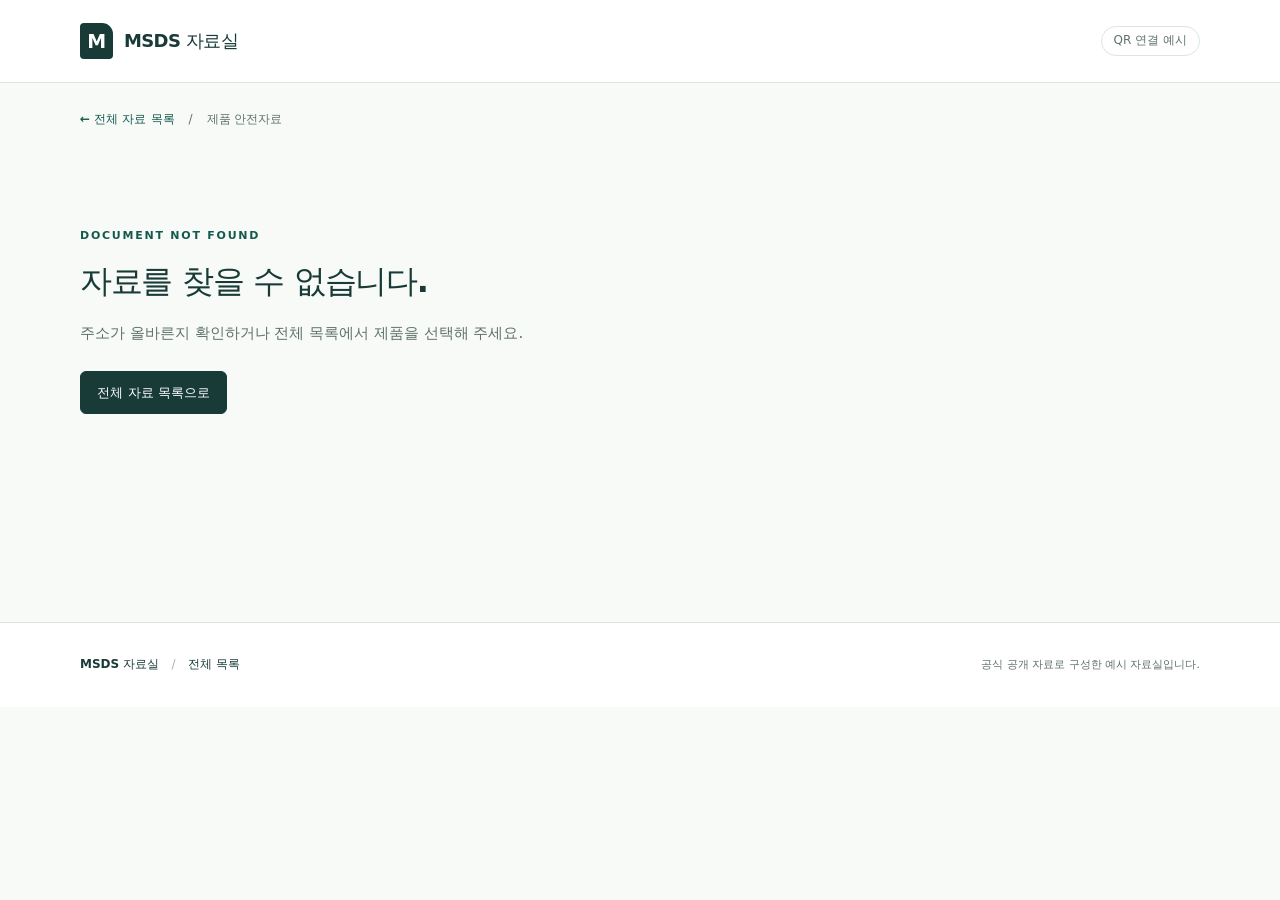
==== document.html @ 2ee6d173 "Build six-product MSDS QR example with printable covers" ====
<!doctype html>
<html lang="ko">
<head>
  <meta charset="utf-8">
  <meta name="viewport" content="width=device-width, initial-scale=1">
  <meta name="theme-color" content="#123f3b">
  <meta name="description" content="제품별 물질안전보건자료, 공식 출처와 인쇄용 갑지를 확인하세요.">
  <title>제품 안전자료 · MSDS 자료실</title>
  <link rel="stylesheet" href="styles.css">
  <script src="data.js" defer></script>
  <script src="document.js" defer></script>
</head>
<body>
  <a class="skip-link" href="#main">본문으로 건너뛰기</a>
  <header class="site-header"><div class="shell header-inner"><a class="brand" href="index.html" aria-label="MSDS 자료실 홈"><span class="brand-mark" aria-hidden="true">M</span> MSDS 자료실</a><span class="sample-tag">QR 연결 예시</span></div></header>
  <main class="shell document-main" id="main">
    <nav class="breadcrumb" aria-label="페이지 경로"><a href="index.html">← 전체 자료 목록</a><span aria-hidden="true">/</span><span>제품 안전자료</span></nav>
    <div id="document-content" hidden>
      <section class="document-heading" aria-labelledby="document-title">
        <div><p class="eyebrow">SAFETY DATA SHEET</p><span class="category-tag" id="document-category"></span><h1 id="document-title"></h1><p class="manufacturer" id="document-manufacturer"></p></div>
        <div class="document-main-actions"><a class="button button-primary" id="open-pdf" target="_blank" rel="noopener">원문 PDF 열기 <span aria-hidden="true">↗</span><span class="sr-only">(새 탭)</span></a><a class="button button-secondary" id="download-pdf" download>MSDS 내려받기 <span aria-hidden="true">↓</span></a></div>
      </section>
      <p class="notice"><span class="notice-label">예시 자료</span> 공식 공개 자료로 구성한 예시입니다. 실제 사용 제품과 문서가 일치하는지 확인하세요.</p>
      <div class="document-layout">
        <aside class="document-sidebar" aria-label="문서 정보와 QR">
          <section class="metadata-section"><h2>문서 정보</h2><dl class="metadata"><div><dt>문서 개정일</dt><dd id="revision-date"></dd></div><div><dt>자료 수집일</dt><dd id="collection-date"></dd></div><div><dt>문서 분량</dt><dd id="page-count"></dd></div></dl><a class="text-link" id="official-source" target="_blank" rel="noopener">공식 출처 확인 <span aria-hidden="true">↗</span><span class="sr-only">(새 탭)</span></a></section>
          <section class="product-qr"><p class="eyebrow">SCAN TO OPEN</p><h2>이 제품의 MSDS</h2><img id="product-qr" alt="이 제품의 MSDS 페이지로 연결되는 QR 코드" width="240" height="240"><p>QR을 스캔하면 이 페이지로 연결됩니다.</p><a class="button button-secondary" id="download-qr" download>제품 QR 저장 <span aria-hidden="true">↓</span></a><a class="text-link cover-link" id="open-cover" target="_blank" rel="noopener">인쇄용 갑지 열기 <span aria-hidden="true">↗</span><span class="sr-only">(새 탭)</span></a></section>
        </aside>
        <section class="preview-section" aria-labelledby="preview-title"><div class="preview-heading"><div><p class="eyebrow">FULL DOCUMENT</p><h2 id="preview-title">문서 전체 미리보기</h2></div><span class="preview-count" id="preview-count"></span></div><p class="preview-note">화면을 내려 모든 페이지를 확인하세요. 글자를 확대하거나 텍스트를 검색하려면 원문 PDF를 열어 주세요.</p><div id="preview-pages" class="preview-pages"></div><p class="preview-bottom">미리보기는 원문 PDF를 이미지로 표시합니다. 문서의 내용은 원문 PDF를 기준으로 확인하세요.</p></section>
      </div>
    </div>
    <section class="not-found" id="not-found" hidden aria-labelledby="not-found-title"><p class="eyebrow">DOCUMENT NOT FOUND</p><h1 id="not-found-title">자료를 찾을 수 없습니다.</h1><p>주소가 올바른지 확인하거나 전체 목록에서 제품을 선택해 주세요.</p><a class="button button-primary" href="index.html">전체 자료 목록으로</a></section>
    <noscript><p class="empty-state">제품 정보를 보려면 브라우저의 JavaScript를 켜 주세요. <a href="index.html">전체 자료 목록으로</a></p></noscript>
  </main>
  <footer class="site-footer"><div class="shell footer-inner"><a href="index.html">MSDS 자료실 <span class="footer-divider">/</span> 전체 목록</a><p>공식 공개 자료로 구성한 예시 자료실입니다.</p></div></footer>
</body>
</html>
---- styles.css ----
:root{--ink:#183b37;--muted:#60726e;--accent:#14594e;--line:#dce5e0;--mint:#e9f3ec;--paper:#fff;--background:#f8faf7;--radius:12px;font-family:Inter,"Pretendard","Noto Sans KR","Apple SD Gothic Neo","Malgun Gothic",system-ui,sans-serif;color:var(--ink);background:var(--background);font-synthesis:none}
*{box-sizing:border-box}body{margin:0;font-size:15px;line-height:1.65;word-break:keep-all;overflow-wrap:anywhere}a{color:inherit;text-decoration:none}button,input,select{font:inherit}img{max-width:100%;height:auto}h1,h2,h3,p,figure{margin:0}h1,h2,h3{line-height:1.3;letter-spacing:-.04em}button,a,input,select,summary{-webkit-tap-highlight-color:transparent}a:focus-visible,input:focus-visible,select:focus-visible,summary:focus-visible,button:focus-visible{outline:3px solid #237967;outline-offset:5px}input:focus-visible,select:focus-visible{outline-offset:2px}[hidden]{display:none!important}.shell{width:min(1120px,calc(100% - 64px));margin-inline:auto}.site-header{background:var(--paper);border-bottom:1px solid var(--line)}.header-inner{min-height:82px;display:flex;align-items:center;justify-content:space-between;gap:16px}.brand{display:inline-flex;align-items:center;gap:11px;font-size:18px;font-weight:750;letter-spacing:-.035em}.brand-mark{display:grid;place-items:center;width:33px;height:36px;background:var(--ink);color:#fff;border-radius:4px 11px 4px 4px;font-size:19px;line-height:1}.sample-tag{font-size:12px;border:1px solid var(--line);border-radius:99px;padding:4px 12px;color:var(--muted);white-space:nowrap}.hero{display:grid;grid-template-columns:1.2fr 1fr;gap:80px;padding:70px 0 48px;align-items:center}.eyebrow{color:var(--accent);font-size:11px;font-weight:750;letter-spacing:.16em;margin-bottom:16px}.hero h1{font-size:clamp(34px,4.2vw,52px);font-weight:750;line-height:1.2;letter-spacing:-.055em}.hero-description{color:var(--muted);font-size:17px;margin-top:23px;line-height:1.8}.collection-date{margin-top:26px;font-size:12px;color:var(--muted)}.collection-date span{margin-left:12px;font-variant-numeric:tabular-nums}.quick-guide{background:var(--mint);padding:29px 32px;border-radius:var(--radius);border-top:3px solid #acd7bd}.quick-guide .eyebrow{margin-bottom:7px}.quick-guide h2{font-size:21px}.steps{list-style:none;padding:0;margin:27px 0 0;display:grid;gap:21px}.steps li{display:flex;gap:15px;align-items:flex-start}.step-number{font-size:12px;font-weight:700;color:var(--accent);padding-top:2px;min-width:21px;font-variant-numeric:tabular-nums}.steps strong{display:block;font-size:14px;font-weight:650}.steps p{font-size:12px;color:var(--muted);margin-top:3px}.notice{padding:16px 19px;border:1px solid var(--line);border-radius:7px;color:#4f625b;background:#f3f5ef;font-size:12px;line-height:1.8}.notice-label{display:inline-block;font-weight:750;color:var(--ink);margin-right:12px}.library{padding:55px 0 57px}.section-heading{display:flex;align-items:flex-end;justify-content:space-between;gap:18px;margin-bottom:23px}.section-heading .eyebrow{margin-bottom:7px}h2{font-size:27px}.result-count{font-size:12px;color:var(--muted);padding-bottom:2px;font-variant-numeric:tabular-nums}.filters{display:flex;gap:15px;align-items:flex-end;margin-bottom:23px}.search-field{flex:1;min-width:0}.category-field{width:200px;max-width:42%}.filters label{display:block;font-size:12px;font-weight:650;margin-bottom:7px}.filters input,.filters select{width:100%;height:46px;border:1px solid #ccd9d1;background:#fff;border-radius:6px;color:var(--ink);padding:0 15px;font-size:14px;min-width:0}.filters input::placeholder{color:#74837d}.filters select{padding-right:26px}.document-list{border-top:1px solid var(--ink)}.document-row{display:grid;grid-template-columns:39px minmax(0,1fr) 145px 28px;gap:18px;align-items:center;border-bottom:1px solid var(--line);padding:26px 15px 26px 4px;position:relative;transition:background-color .15s}.document-row:hover,.document-row:focus-within{background:#eef4ee}.document-number{font-size:12px;align-self:start;margin-top:5px;color:var(--muted);font-variant-numeric:tabular-nums}.category-tag{display:inline-block;font-size:11px;color:var(--accent);font-weight:650;background:var(--mint);padding:2px 8px;border-radius:4px}.document-row h3{font-size:20px;margin-top:8px;font-weight:700}.document-title-link::after{content:"";position:absolute;inset:0}.document-title-link:focus-visible{outline:none}.document-row:focus-within{outline:3px solid #237967;outline-offset:2px;z-index:1}.document-row-manufacturer{font-size:12px;color:var(--muted);margin-top:6px}.document-row-meta{display:flex;flex-direction:column;font-size:12px;align-items:flex-start;gap:2px}.meta-label{font-size:11px;color:var(--muted)}.document-row-meta strong{font-size:13px;font-weight:500;font-variant-numeric:tabular-nums}.page-label{color:var(--muted);margin-top:3px;font-size:11px}.row-arrow{font-size:23px;font-weight:400;text-align:right;color:var(--accent)}.empty-state{padding:40px 20px;text-align:center;color:var(--muted);background:var(--paper);border-bottom:1px solid var(--line)}.sharing{display:grid;grid-template-columns:.8fr 1.2fr;gap:70px;border-top:1px solid var(--line);padding:43px 0 64px}.sharing-copy h2{font-size:28px;line-height:1.4}.sharing-copy>p:last-child{font-size:13px;color:var(--muted);margin-top:16px;line-height:1.9}.sharing-actions{min-width:0}.download-row{display:flex;align-items:center;justify-content:space-between;gap:15px;padding:19px 1px;border-bottom:1px solid var(--line)}.download-row:first-child{padding-top:0}.download-row strong{font-size:15px;font-weight:650}.download-row span{display:block;font-size:12px;color:var(--muted);margin-top:3px}.download-row>span{font-size:24px;color:var(--accent);margin-right:7px}.download-row:hover strong,.text-link:hover{text-decoration:underline;text-underline-offset:4px}.qr-details summary{display:flex;justify-content:space-between;align-items:center;cursor:pointer;padding:18px 0;font-size:14px;font-weight:650;list-style:none}.qr-details summary::-webkit-details-marker{display:none}.qr-details summary>span{font-size:21px;font-weight:400;margin-right:7px}.qr-details[open] summary>span{transform:rotate(45deg)}.qr-detail-content{padding:18px;background:#fff;border:1px solid var(--line);border-radius:var(--radius);display:flex;align-items:center;gap:20px}.qr-detail-content img{width:180px;flex:0 0 auto}.qr-detail-content strong{font-size:14px}.qr-detail-content p{font-size:12px;color:var(--muted);margin:8px 0 14px}.button{display:inline-flex;align-items:center;justify-content:center;gap:15px;border-radius:6px;min-height:43px;padding:10px 16px;font-weight:650;font-size:13px;line-height:1.5;border:1px solid transparent;text-align:center;cursor:pointer}.button-primary{background:var(--ink);color:#fff;border-color:var(--ink)}.button-primary:hover{background:#245e54}.button-secondary{background:#fff;border-color:#bfd0c5;color:var(--ink)}.button-secondary:hover{background:var(--mint)}.site-footer{border-top:1px solid var(--line);background:var(--paper)}.footer-inner{min-height:84px;display:flex;justify-content:space-between;align-items:center;gap:20px;font-size:12px}.footer-inner>span,.footer-inner>a{font-weight:650}.footer-inner p{font-size:11px;color:var(--muted)}.footer-divider{font-weight:400;color:#a8b6ae;padding:0 8px}.skip-link{position:absolute;top:-100px;left:16px;padding:12px 18px;background:var(--ink);color:#fff;z-index:100}.skip-link:focus{top:12px}.sr-only{position:absolute;width:1px;height:1px;padding:0;margin:-1px;overflow:hidden;clip:rect(0,0,0,0);white-space:nowrap;border:0}
.document-main{padding-top:27px}.breadcrumb{display:flex;flex-wrap:wrap;gap:14px;color:var(--muted);font-size:12px;margin-bottom:42px}.breadcrumb a{color:var(--accent);font-weight:650}.breadcrumb a:hover{text-decoration:underline}.document-heading{display:flex;justify-content:space-between;align-items:flex-end;gap:28px;margin-bottom:28px}.document-heading>div:first-child{min-width:0}.document-heading .eyebrow{margin-bottom:12px}.document-heading h1{font-size:clamp(28px,3.5vw,42px);margin-top:13px;line-height:1.35}.manufacturer{color:var(--muted);font-size:15px;margin-top:10px}.document-main-actions{display:flex;flex-direction:column;gap:9px;flex:0 0 180px}.document-layout{display:grid;grid-template-columns:230px minmax(0,1fr);gap:48px;padding:40px 0 62px;align-items:start}.document-sidebar{min-width:0}.metadata-section{padding-bottom:28px;border-bottom:1px solid var(--line)}.metadata-section h2,.product-qr h2{font-size:17px;letter-spacing:-.025em}.metadata{margin:20px 0 17px;font-size:12px}.metadata>div{display:flex;justify-content:space-between;gap:8px;margin-bottom:11px}.metadata dt{color:var(--muted)}.metadata dd{margin:0;text-align:right;font-variant-numeric:tabular-nums;max-width:60%}.text-link{display:inline-block;color:var(--accent);font-weight:650;font-size:12px}.product-qr{padding-top:28px;text-align:center}.product-qr .eyebrow{margin-bottom:7px;font-size:10px}.product-qr img{display:block;margin:18px auto 12px;width:210px;border:1px solid var(--line);border-radius:7px;background:white}.product-qr p:not(.eyebrow){font-size:11px;color:var(--muted);margin-bottom:15px}.product-qr .button{width:100%;font-size:12px}.cover-link{margin-top:16px}.preview-section{min-width:0}.preview-heading{display:flex;justify-content:space-between;align-items:flex-end;gap:12px}.preview-heading h2{font-size:23px}.preview-heading .eyebrow{margin-bottom:7px}.preview-count{font-size:11px;color:var(--muted);white-space:nowrap}.preview-note{font-size:12px;color:var(--muted);line-height:1.8;margin-top:13px}.preview-pages{display:grid;gap:24px;margin-top:23px}.preview-page{min-width:0}.preview-page figcaption{font-size:11px;color:var(--muted);text-align:right;margin-bottom:7px;font-variant-numeric:tabular-nums}.preview-page img{display:block;width:100%;height:auto;border:1px solid #d3dcd6;background:#fff;box-shadow:0 4px 16px #163b3406}.preview-error{background:#fff;border:1px solid var(--line);padding:30px;font-size:13px;color:var(--muted)}.preview-bottom{margin-top:22px;color:var(--muted);font-size:11px;line-height:1.8}.not-found{padding:55px 0 90px;min-height:50vh}.not-found h1{font-size:32px}.not-found>p:not(.eyebrow){color:var(--muted);margin:18px 0 26px}
@media(min-width:900px){.document-sidebar{position:sticky;top:24px}}
@media(max-width:900px){.hero{gap:36px}.quick-guide{padding:25px}.sharing{gap:40px}.qr-detail-content{flex-direction:column;align-items:flex-start}.qr-detail-content img{align-self:center}.document-layout{grid-template-columns:190px minmax(0,1fr);gap:30px}.product-qr img{width:190px}}
@media(max-width:640px){.shell{width:calc(100% - 36px)}.header-inner{min-height:69px;gap:8px}.brand{font-size:16px;gap:9px}.brand-mark{width:28px;height:31px;font-size:16px}.sample-tag{font-size:10px;padding:4px 9px}.hero{grid-template-columns:1fr;padding:40px 0 27px;gap:30px}.hero h1{font-size:39px}.hero-description{font-size:15px;margin-top:17px}.collection-date{margin-top:18px}.quick-guide{padding:23px 24px}.quick-guide h2{font-size:19px}.steps{gap:15px;margin-top:21px}.notice{padding:13px 14px;font-size:11px}.notice-label{margin-right:7px}.library{padding:35px 0 38px}.section-heading{align-items:center;gap:10px;margin-bottom:21px}.section-heading h2{font-size:23px}.section-heading .eyebrow{font-size:10px;margin-bottom:6px}.result-count{font-size:10px;max-width:95px;text-align:right}.filters{gap:9px}.filters input,.filters select{padding-left:10px;font-size:12px;height:44px}.category-field{width:118px;max-width:38%}.filters label{font-size:11px}.document-row{grid-template-columns:25px minmax(0,1fr) 20px;gap:10px;padding:22px 4px}.document-number{font-size:10px}.document-row h3{font-size:18px;line-height:1.45}.document-row-manufacturer{font-size:11px}.document-row-meta{grid-column:2;grid-row:2;flex-direction:row;flex-wrap:wrap;gap:5px 8px;align-items:center;margin-top:0}.document-row-meta strong{font-size:11px}.page-label{margin:0;font-size:10px}.row-arrow{grid-column:3;grid-row:1;font-size:21px}.meta-label{font-size:10px}.sharing{grid-template-columns:1fr;gap:28px;padding:31px 0 39px}.sharing-copy h2{font-size:25px}.sharing-copy h2 br{display:none}.sharing-copy .eyebrow{margin-bottom:8px}.sharing-copy>p:last-child{font-size:12px;margin-top:12px}.download-row strong{font-size:14px}.download-row span{font-size:11px}.download-row>span{font-size:22px}.qr-detail-content{gap:16px;padding:18px;align-items:center;text-align:center}.qr-detail-content img{width:220px}.qr-detail-content>div{width:100%}.footer-inner{align-items:flex-start;flex-direction:column;gap:8px;padding-block:23px;font-size:11px}.footer-inner p{font-size:10px}.document-main{padding-top:21px}.breadcrumb{font-size:11px;gap:9px;margin-bottom:29px}.document-heading{display:block;margin-bottom:24px}.document-heading h1{font-size:31px}.manufacturer{font-size:13px}.document-main-actions{flex-direction:row;margin-top:23px;gap:8px}.document-main-actions .button{flex:1;padding:10px 8px;gap:8px;font-size:12px}.document-layout{grid-template-columns:1fr;gap:31px;padding:28px 0 42px}.document-sidebar{display:grid;grid-template-columns:minmax(0,1fr) 137px;gap:19px;align-items:start;border-bottom:1px solid var(--line);padding-bottom:27px}.metadata-section{border:0;padding:0}.metadata-section h2,.product-qr h2{font-size:15px}.metadata{margin-top:16px;font-size:11px}.metadata>div{display:block;margin-bottom:10px}.metadata dd{max-width:none;text-align:left;font-size:12px;margin-top:2px}.text-link{font-size:11px}.product-qr{padding:0}.product-qr .eyebrow{font-size:8px;margin-bottom:5px}.product-qr img{width:137px;margin:12px auto 9px}.product-qr p:not(.eyebrow){font-size:10px;line-height:1.6;margin-bottom:12px}.product-qr .button{min-height:37px;padding:8px 6px;font-size:11px;gap:9px}.cover-link{margin-top:12px}.preview-heading h2{font-size:22px}.preview-note{font-size:11px}.preview-pages{gap:22px}.preview-page figcaption{font-size:10px}.preview-error{padding:20px;font-size:12px}.not-found{padding-top:30px}.not-found h1{font-size:27px}.not-found>p:not(.eyebrow){font-size:14px}}
@media(prefers-reduced-motion:reduce){*{scroll-behavior:auto!important;transition:none!important}}
@media print{body{background:white}.site-header,.site-footer,.breadcrumb,.document-main-actions,.document-sidebar,.notice,.preview-heading,.preview-note,.preview-bottom,.skip-link{display:none!important}.shell{width:100%}.document-main{padding:0}.document-layout{display:block;padding:0}.document-heading{margin-bottom:20px}.document-heading h1{font-size:24px}.preview-page{break-inside:avoid;break-after:page}.preview-page img{box-shadow:none;border:0}.preview-pages{gap:0}.preview-page figcaption{font-size:9px}}
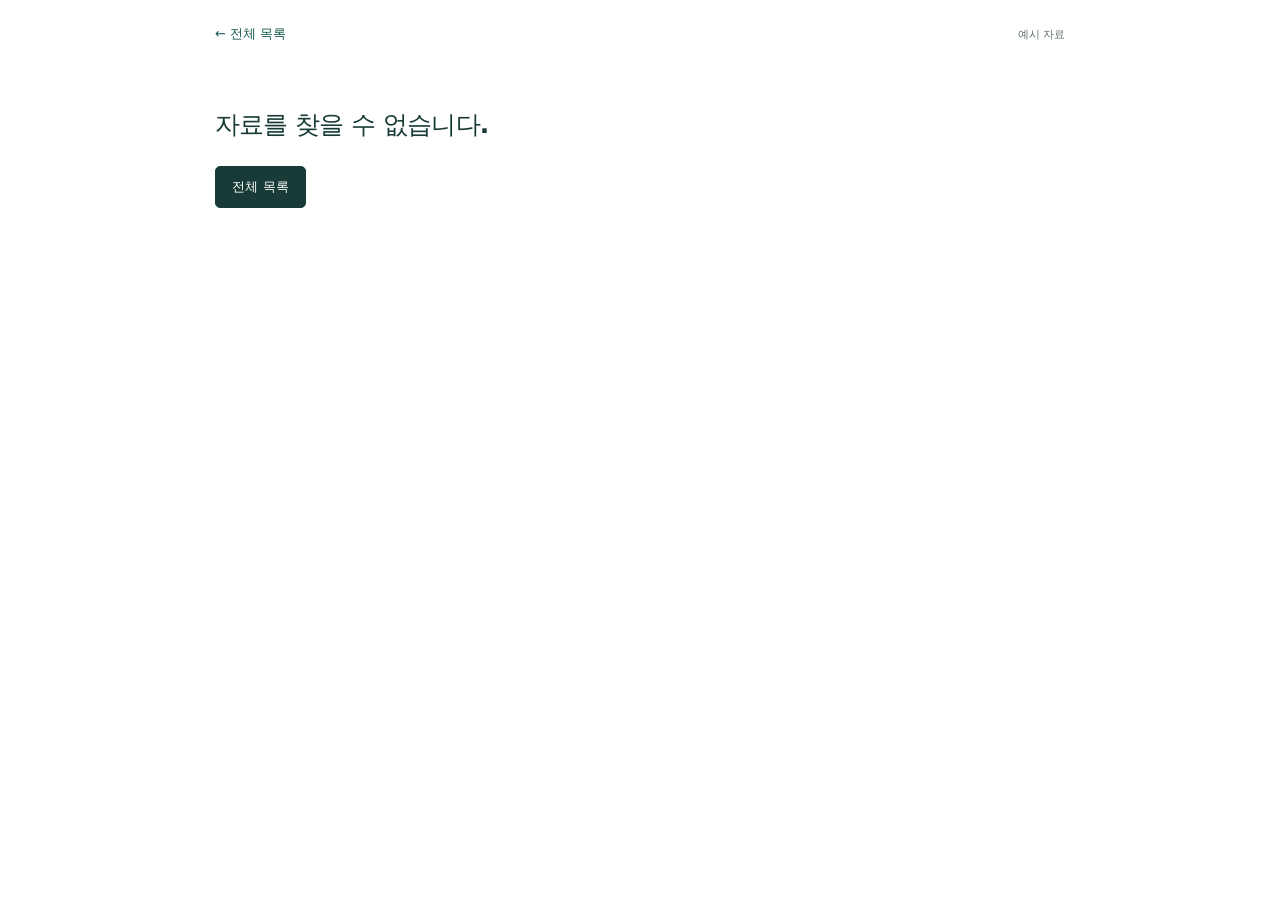
==== commit 6a2d121d: "Simplify MSDS list and document screens" ====
--- a/document.html
+++ b/document.html
@@ -4,34 +4,30 @@
   <meta charset="utf-8">
   <meta name="viewport" content="width=device-width, initial-scale=1">
   <meta name="theme-color" content="#123f3b">
-  <meta name="description" content="제품별 물질안전보건자료, 공식 출처와 인쇄용 갑지를 확인하세요.">
-  <title>제품 안전자료 · MSDS 자료실</title>
+  <meta name="description" content="MSDS 원문과 제품별 QR, 인쇄용 갑지.">
+  <title>MSDS</title>
   <link rel="stylesheet" href="styles.css">
   <script src="data.js" defer></script>
   <script src="document.js" defer></script>
 </head>
 <body>
   <a class="skip-link" href="#main">본문으로 건너뛰기</a>
-  <header class="site-header"><div class="shell header-inner"><a class="brand" href="index.html" aria-label="MSDS 자료실 홈"><span class="brand-mark" aria-hidden="true">M</span> MSDS 자료실</a><span class="sample-tag">QR 연결 예시</span></div></header>
   <main class="shell document-main" id="main">
-    <nav class="breadcrumb" aria-label="페이지 경로"><a href="index.html">← 전체 자료 목록</a><span aria-hidden="true">/</span><span>제품 안전자료</span></nav>
+    <nav class="breadcrumb" aria-label="페이지 경로"><a href="index.html">← 전체 목록</a><span class="sample-tag">예시 자료</span></nav>
     <div id="document-content" hidden>
-      <section class="document-heading" aria-labelledby="document-title">
-        <div><p class="eyebrow">SAFETY DATA SHEET</p><span class="category-tag" id="document-category"></span><h1 id="document-title"></h1><p class="manufacturer" id="document-manufacturer"></p></div>
-        <div class="document-main-actions"><a class="button button-primary" id="open-pdf" target="_blank" rel="noopener">원문 PDF 열기 <span aria-hidden="true">↗</span><span class="sr-only">(새 탭)</span></a><a class="button button-secondary" id="download-pdf" download>MSDS 내려받기 <span aria-hidden="true">↓</span></a></div>
-      </section>
-      <p class="notice"><span class="notice-label">예시 자료</span> 공식 공개 자료로 구성한 예시입니다. 실제 사용 제품과 문서가 일치하는지 확인하세요.</p>
-      <div class="document-layout">
-        <aside class="document-sidebar" aria-label="문서 정보와 QR">
-          <section class="metadata-section"><h2>문서 정보</h2><dl class="metadata"><div><dt>문서 개정일</dt><dd id="revision-date"></dd></div><div><dt>자료 수집일</dt><dd id="collection-date"></dd></div><div><dt>문서 분량</dt><dd id="page-count"></dd></div></dl><a class="text-link" id="official-source" target="_blank" rel="noopener">공식 출처 확인 <span aria-hidden="true">↗</span><span class="sr-only">(새 탭)</span></a></section>
-          <section class="product-qr"><p class="eyebrow">SCAN TO OPEN</p><h2>이 제품의 MSDS</h2><img id="product-qr" alt="이 제품의 MSDS 페이지로 연결되는 QR 코드" width="240" height="240"><p>QR을 스캔하면 이 페이지로 연결됩니다.</p><a class="button button-secondary" id="download-qr" download>제품 QR 저장 <span aria-hidden="true">↓</span></a><a class="text-link cover-link" id="open-cover" target="_blank" rel="noopener">인쇄용 갑지 열기 <span aria-hidden="true">↗</span><span class="sr-only">(새 탭)</span></a></section>
-        </aside>
-        <section class="preview-section" aria-labelledby="preview-title"><div class="preview-heading"><div><p class="eyebrow">FULL DOCUMENT</p><h2 id="preview-title">문서 전체 미리보기</h2></div><span class="preview-count" id="preview-count"></span></div><p class="preview-note">화면을 내려 모든 페이지를 확인하세요. 글자를 확대하거나 텍스트를 검색하려면 원문 PDF를 열어 주세요.</p><div id="preview-pages" class="preview-pages"></div><p class="preview-bottom">미리보기는 원문 PDF를 이미지로 표시합니다. 문서의 내용은 원문 PDF를 기준으로 확인하세요.</p></section>
-      </div>
+      <header class="document-heading"><span class="category-tag" id="document-category"></span><h1 id="document-title"></h1><p class="manufacturer" id="document-manufacturer"></p></header>
+      <div class="document-main-actions"><a class="button button-primary" id="open-pdf" target="_blank" rel="noopener">PDF 열기<span class="sr-only">(새 탭)</span></a><a class="button button-secondary" id="download-pdf" download>PDF 저장</a></div>
+      <details class="utility-panel document-tools">
+        <summary>QR·갑지·문서 정보</summary>
+        <div class="utility-content document-utilities">
+          <div><dl class="metadata"><div><dt>개정일</dt><dd id="revision-date"></dd></div><div><dt>수집일</dt><dd id="collection-date"></dd></div><div><dt>분량</dt><dd id="page-count"></dd></div></dl><a class="text-link" id="official-source" target="_blank" rel="noopener">공식 출처<span class="sr-only">(새 탭)</span></a><div class="cover-link"><a class="text-link" id="open-cover" target="_blank" rel="noopener">인쇄용 갑지<span class="sr-only">(새 탭)</span></a></div></div>
+          <div class="qr-detail-content"><img id="product-qr" alt="이 제품의 MSDS QR" width="180" height="180" loading="lazy"><a class="text-link" id="download-qr" download>제품 QR 저장</a></div>
+        </div>
+      </details>
+      <section class="preview-section" aria-label="MSDS 전체 문서"><div class="preview-heading"><h2>MSDS</h2><span class="preview-count" id="preview-count"></span></div><div id="preview-pages" class="preview-pages"></div></section>
     </div>
-    <section class="not-found" id="not-found" hidden aria-labelledby="not-found-title"><p class="eyebrow">DOCUMENT NOT FOUND</p><h1 id="not-found-title">자료를 찾을 수 없습니다.</h1><p>주소가 올바른지 확인하거나 전체 목록에서 제품을 선택해 주세요.</p><a class="button button-primary" href="index.html">전체 자료 목록으로</a></section>
-    <noscript><p class="empty-state">제품 정보를 보려면 브라우저의 JavaScript를 켜 주세요. <a href="index.html">전체 자료 목록으로</a></p></noscript>
+    <section class="not-found" id="not-found" hidden aria-labelledby="not-found-title"><h1 id="not-found-title">자료를 찾을 수 없습니다.</h1><a class="button button-primary" href="index.html">전체 목록</a></section>
+    <noscript><p class="empty-state">자료를 보려면 JavaScript를 켜 주세요.</p></noscript>
   </main>
-  <footer class="site-footer"><div class="shell footer-inner"><a href="index.html">MSDS 자료실 <span class="footer-divider">/</span> 전체 목록</a><p>공식 공개 자료로 구성한 예시 자료실입니다.</p></div></footer>
 </body>
 </html>
--- a/styles.css
+++ b/styles.css
@@ -1,8 +1,5 @@
-:root{--ink:#183b37;--muted:#60726e;--accent:#14594e;--line:#dce5e0;--mint:#e9f3ec;--paper:#fff;--background:#f8faf7;--radius:12px;font-family:Inter,"Pretendard","Noto Sans KR","Apple SD Gothic Neo","Malgun Gothic",system-ui,sans-serif;color:var(--ink);background:var(--background);font-synthesis:none}
-*{box-sizing:border-box}body{margin:0;font-size:15px;line-height:1.65;word-break:keep-all;overflow-wrap:anywhere}a{color:inherit;text-decoration:none}button,input,select{font:inherit}img{max-width:100%;height:auto}h1,h2,h3,p,figure{margin:0}h1,h2,h3{line-height:1.3;letter-spacing:-.04em}button,a,input,select,summary{-webkit-tap-highlight-color:transparent}a:focus-visible,input:focus-visible,select:focus-visible,summary:focus-visible,button:focus-visible{outline:3px solid #237967;outline-offset:5px}input:focus-visible,select:focus-visible{outline-offset:2px}[hidden]{display:none!important}.shell{width:min(1120px,calc(100% - 64px));margin-inline:auto}.site-header{background:var(--paper);border-bottom:1px solid var(--line)}.header-inner{min-height:82px;display:flex;align-items:center;justify-content:space-between;gap:16px}.brand{display:inline-flex;align-items:center;gap:11px;font-size:18px;font-weight:750;letter-spacing:-.035em}.brand-mark{display:grid;place-items:center;width:33px;height:36px;background:var(--ink);color:#fff;border-radius:4px 11px 4px 4px;font-size:19px;line-height:1}.sample-tag{font-size:12px;border:1px solid var(--line);border-radius:99px;padding:4px 12px;color:var(--muted);white-space:nowrap}.hero{display:grid;grid-template-columns:1.2fr 1fr;gap:80px;padding:70px 0 48px;align-items:center}.eyebrow{color:var(--accent);font-size:11px;font-weight:750;letter-spacing:.16em;margin-bottom:16px}.hero h1{font-size:clamp(34px,4.2vw,52px);font-weight:750;line-height:1.2;letter-spacing:-.055em}.hero-description{color:var(--muted);font-size:17px;margin-top:23px;line-height:1.8}.collection-date{margin-top:26px;font-size:12px;color:var(--muted)}.collection-date span{margin-left:12px;font-variant-numeric:tabular-nums}.quick-guide{background:var(--mint);padding:29px 32px;border-radius:var(--radius);border-top:3px solid #acd7bd}.quick-guide .eyebrow{margin-bottom:7px}.quick-guide h2{font-size:21px}.steps{list-style:none;padding:0;margin:27px 0 0;display:grid;gap:21px}.steps li{display:flex;gap:15px;align-items:flex-start}.step-number{font-size:12px;font-weight:700;color:var(--accent);padding-top:2px;min-width:21px;font-variant-numeric:tabular-nums}.steps strong{display:block;font-size:14px;font-weight:650}.steps p{font-size:12px;color:var(--muted);margin-top:3px}.notice{padding:16px 19px;border:1px solid var(--line);border-radius:7px;color:#4f625b;background:#f3f5ef;font-size:12px;line-height:1.8}.notice-label{display:inline-block;font-weight:750;color:var(--ink);margin-right:12px}.library{padding:55px 0 57px}.section-heading{display:flex;align-items:flex-end;justify-content:space-between;gap:18px;margin-bottom:23px}.section-heading .eyebrow{margin-bottom:7px}h2{font-size:27px}.result-count{font-size:12px;color:var(--muted);padding-bottom:2px;font-variant-numeric:tabular-nums}.filters{display:flex;gap:15px;align-items:flex-end;margin-bottom:23px}.search-field{flex:1;min-width:0}.category-field{width:200px;max-width:42%}.filters label{display:block;font-size:12px;font-weight:650;margin-bottom:7px}.filters input,.filters select{width:100%;height:46px;border:1px solid #ccd9d1;background:#fff;border-radius:6px;color:var(--ink);padding:0 15px;font-size:14px;min-width:0}.filters input::placeholder{color:#74837d}.filters select{padding-right:26px}.document-list{border-top:1px solid var(--ink)}.document-row{display:grid;grid-template-columns:39px minmax(0,1fr) 145px 28px;gap:18px;align-items:center;border-bottom:1px solid var(--line);padding:26px 15px 26px 4px;position:relative;transition:background-color .15s}.document-row:hover,.document-row:focus-within{background:#eef4ee}.document-number{font-size:12px;align-self:start;margin-top:5px;color:var(--muted);font-variant-numeric:tabular-nums}.category-tag{display:inline-block;font-size:11px;color:var(--accent);font-weight:650;background:var(--mint);padding:2px 8px;border-radius:4px}.document-row h3{font-size:20px;margin-top:8px;font-weight:700}.document-title-link::after{content:"";position:absolute;inset:0}.document-title-link:focus-visible{outline:none}.document-row:focus-within{outline:3px solid #237967;outline-offset:2px;z-index:1}.document-row-manufacturer{font-size:12px;color:var(--muted);margin-top:6px}.document-row-meta{display:flex;flex-direction:column;font-size:12px;align-items:flex-start;gap:2px}.meta-label{font-size:11px;color:var(--muted)}.document-row-meta strong{font-size:13px;font-weight:500;font-variant-numeric:tabular-nums}.page-label{color:var(--muted);margin-top:3px;font-size:11px}.row-arrow{font-size:23px;font-weight:400;text-align:right;color:var(--accent)}.empty-state{padding:40px 20px;text-align:center;color:var(--muted);background:var(--paper);border-bottom:1px solid var(--line)}.sharing{display:grid;grid-template-columns:.8fr 1.2fr;gap:70px;border-top:1px solid var(--line);padding:43px 0 64px}.sharing-copy h2{font-size:28px;line-height:1.4}.sharing-copy>p:last-child{font-size:13px;color:var(--muted);margin-top:16px;line-height:1.9}.sharing-actions{min-width:0}.download-row{display:flex;align-items:center;justify-content:space-between;gap:15px;padding:19px 1px;border-bottom:1px solid var(--line)}.download-row:first-child{padding-top:0}.download-row strong{font-size:15px;font-weight:650}.download-row span{display:block;font-size:12px;color:var(--muted);margin-top:3px}.download-row>span{font-size:24px;color:var(--accent);margin-right:7px}.download-row:hover strong,.text-link:hover{text-decoration:underline;text-underline-offset:4px}.qr-details summary{display:flex;justify-content:space-between;align-items:center;cursor:pointer;padding:18px 0;font-size:14px;font-weight:650;list-style:none}.qr-details summary::-webkit-details-marker{display:none}.qr-details summary>span{font-size:21px;font-weight:400;margin-right:7px}.qr-details[open] summary>span{transform:rotate(45deg)}.qr-detail-content{padding:18px;background:#fff;border:1px solid var(--line);border-radius:var(--radius);display:flex;align-items:center;gap:20px}.qr-detail-content img{width:180px;flex:0 0 auto}.qr-detail-content strong{font-size:14px}.qr-detail-content p{font-size:12px;color:var(--muted);margin:8px 0 14px}.button{display:inline-flex;align-items:center;justify-content:center;gap:15px;border-radius:6px;min-height:43px;padding:10px 16px;font-weight:650;font-size:13px;line-height:1.5;border:1px solid transparent;text-align:center;cursor:pointer}.button-primary{background:var(--ink);color:#fff;border-color:var(--ink)}.button-primary:hover{background:#245e54}.button-secondary{background:#fff;border-color:#bfd0c5;color:var(--ink)}.button-secondary:hover{background:var(--mint)}.site-footer{border-top:1px solid var(--line);background:var(--paper)}.footer-inner{min-height:84px;display:flex;justify-content:space-between;align-items:center;gap:20px;font-size:12px}.footer-inner>span,.footer-inner>a{font-weight:650}.footer-inner p{font-size:11px;color:var(--muted)}.footer-divider{font-weight:400;color:#a8b6ae;padding:0 8px}.skip-link{position:absolute;top:-100px;left:16px;padding:12px 18px;background:var(--ink);color:#fff;z-index:100}.skip-link:focus{top:12px}.sr-only{position:absolute;width:1px;height:1px;padding:0;margin:-1px;overflow:hidden;clip:rect(0,0,0,0);white-space:nowrap;border:0}
-.document-main{padding-top:27px}.breadcrumb{display:flex;flex-wrap:wrap;gap:14px;color:var(--muted);font-size:12px;margin-bottom:42px}.breadcrumb a{color:var(--accent);font-weight:650}.breadcrumb a:hover{text-decoration:underline}.document-heading{display:flex;justify-content:space-between;align-items:flex-end;gap:28px;margin-bottom:28px}.document-heading>div:first-child{min-width:0}.document-heading .eyebrow{margin-bottom:12px}.document-heading h1{font-size:clamp(28px,3.5vw,42px);margin-top:13px;line-height:1.35}.manufacturer{color:var(--muted);font-size:15px;margin-top:10px}.document-main-actions{display:flex;flex-direction:column;gap:9px;flex:0 0 180px}.document-layout{display:grid;grid-template-columns:230px minmax(0,1fr);gap:48px;padding:40px 0 62px;align-items:start}.document-sidebar{min-width:0}.metadata-section{padding-bottom:28px;border-bottom:1px solid var(--line)}.metadata-section h2,.product-qr h2{font-size:17px;letter-spacing:-.025em}.metadata{margin:20px 0 17px;font-size:12px}.metadata>div{display:flex;justify-content:space-between;gap:8px;margin-bottom:11px}.metadata dt{color:var(--muted)}.metadata dd{margin:0;text-align:right;font-variant-numeric:tabular-nums;max-width:60%}.text-link{display:inline-block;color:var(--accent);font-weight:650;font-size:12px}.product-qr{padding-top:28px;text-align:center}.product-qr .eyebrow{margin-bottom:7px;font-size:10px}.product-qr img{display:block;margin:18px auto 12px;width:210px;border:1px solid var(--line);border-radius:7px;background:white}.product-qr p:not(.eyebrow){font-size:11px;color:var(--muted);margin-bottom:15px}.product-qr .button{width:100%;font-size:12px}.cover-link{margin-top:16px}.preview-section{min-width:0}.preview-heading{display:flex;justify-content:space-between;align-items:flex-end;gap:12px}.preview-heading h2{font-size:23px}.preview-heading .eyebrow{margin-bottom:7px}.preview-count{font-size:11px;color:var(--muted);white-space:nowrap}.preview-note{font-size:12px;color:var(--muted);line-height:1.8;margin-top:13px}.preview-pages{display:grid;gap:24px;margin-top:23px}.preview-page{min-width:0}.preview-page figcaption{font-size:11px;color:var(--muted);text-align:right;margin-bottom:7px;font-variant-numeric:tabular-nums}.preview-page img{display:block;width:100%;height:auto;border:1px solid #d3dcd6;background:#fff;box-shadow:0 4px 16px #163b3406}.preview-error{background:#fff;border:1px solid var(--line);padding:30px;font-size:13px;color:var(--muted)}.preview-bottom{margin-top:22px;color:var(--muted);font-size:11px;line-height:1.8}.not-found{padding:55px 0 90px;min-height:50vh}.not-found h1{font-size:32px}.not-found>p:not(.eyebrow){color:var(--muted);margin:18px 0 26px}
-@media(min-width:900px){.document-sidebar{position:sticky;top:24px}}
-@media(max-width:900px){.hero{gap:36px}.quick-guide{padding:25px}.sharing{gap:40px}.qr-detail-content{flex-direction:column;align-items:flex-start}.qr-detail-content img{align-self:center}.document-layout{grid-template-columns:190px minmax(0,1fr);gap:30px}.product-qr img{width:190px}}
-@media(max-width:640px){.shell{width:calc(100% - 36px)}.header-inner{min-height:69px;gap:8px}.brand{font-size:16px;gap:9px}.brand-mark{width:28px;height:31px;font-size:16px}.sample-tag{font-size:10px;padding:4px 9px}.hero{grid-template-columns:1fr;padding:40px 0 27px;gap:30px}.hero h1{font-size:39px}.hero-description{font-size:15px;margin-top:17px}.collection-date{margin-top:18px}.quick-guide{padding:23px 24px}.quick-guide h2{font-size:19px}.steps{gap:15px;margin-top:21px}.notice{padding:13px 14px;font-size:11px}.notice-label{margin-right:7px}.library{padding:35px 0 38px}.section-heading{align-items:center;gap:10px;margin-bottom:21px}.section-heading h2{font-size:23px}.section-heading .eyebrow{font-size:10px;margin-bottom:6px}.result-count{font-size:10px;max-width:95px;text-align:right}.filters{gap:9px}.filters input,.filters select{padding-left:10px;font-size:12px;height:44px}.category-field{width:118px;max-width:38%}.filters label{font-size:11px}.document-row{grid-template-columns:25px minmax(0,1fr) 20px;gap:10px;padding:22px 4px}.document-number{font-size:10px}.document-row h3{font-size:18px;line-height:1.45}.document-row-manufacturer{font-size:11px}.document-row-meta{grid-column:2;grid-row:2;flex-direction:row;flex-wrap:wrap;gap:5px 8px;align-items:center;margin-top:0}.document-row-meta strong{font-size:11px}.page-label{margin:0;font-size:10px}.row-arrow{grid-column:3;grid-row:1;font-size:21px}.meta-label{font-size:10px}.sharing{grid-template-columns:1fr;gap:28px;padding:31px 0 39px}.sharing-copy h2{font-size:25px}.sharing-copy h2 br{display:none}.sharing-copy .eyebrow{margin-bottom:8px}.sharing-copy>p:last-child{font-size:12px;margin-top:12px}.download-row strong{font-size:14px}.download-row span{font-size:11px}.download-row>span{font-size:22px}.qr-detail-content{gap:16px;padding:18px;align-items:center;text-align:center}.qr-detail-content img{width:220px}.qr-detail-content>div{width:100%}.footer-inner{align-items:flex-start;flex-direction:column;gap:8px;padding-block:23px;font-size:11px}.footer-inner p{font-size:10px}.document-main{padding-top:21px}.breadcrumb{font-size:11px;gap:9px;margin-bottom:29px}.document-heading{display:block;margin-bottom:24px}.document-heading h1{font-size:31px}.manufacturer{font-size:13px}.document-main-actions{flex-direction:row;margin-top:23px;gap:8px}.document-main-actions .button{flex:1;padding:10px 8px;gap:8px;font-size:12px}.document-layout{grid-template-columns:1fr;gap:31px;padding:28px 0 42px}.document-sidebar{display:grid;grid-template-columns:minmax(0,1fr) 137px;gap:19px;align-items:start;border-bottom:1px solid var(--line);padding-bottom:27px}.metadata-section{border:0;padding:0}.metadata-section h2,.product-qr h2{font-size:15px}.metadata{margin-top:16px;font-size:11px}.metadata>div{display:block;margin-bottom:10px}.metadata dd{max-width:none;text-align:left;font-size:12px;margin-top:2px}.text-link{font-size:11px}.product-qr{padding:0}.product-qr .eyebrow{font-size:8px;margin-bottom:5px}.product-qr img{width:137px;margin:12px auto 9px}.product-qr p:not(.eyebrow){font-size:10px;line-height:1.6;margin-bottom:12px}.product-qr .button{min-height:37px;padding:8px 6px;font-size:11px;gap:9px}.cover-link{margin-top:12px}.preview-heading h2{font-size:22px}.preview-note{font-size:11px}.preview-pages{gap:22px}.preview-page figcaption{font-size:10px}.preview-error{padding:20px;font-size:12px}.not-found{padding-top:30px}.not-found h1{font-size:27px}.not-found>p:not(.eyebrow){font-size:14px}}
-@media(prefers-reduced-motion:reduce){*{scroll-behavior:auto!important;transition:none!important}}
-@media print{body{background:white}.site-header,.site-footer,.breadcrumb,.document-main-actions,.document-sidebar,.notice,.preview-heading,.preview-note,.preview-bottom,.skip-link{display:none!important}.shell{width:100%}.document-main{padding:0}.document-layout{display:block;padding:0}.document-heading{margin-bottom:20px}.document-heading h1{font-size:24px}.preview-page{break-inside:avoid;break-after:page}.preview-page img{box-shadow:none;border:0}.preview-pages{gap:0}.preview-page figcaption{font-size:9px}}
+:root{--ink:#183b37;--muted:#60726e;--accent:#14594e;--line:#dce5e0;--mint:#e9f3ec;font-family:"Apple SD Gothic Neo","Malgun Gothic",system-ui,sans-serif;color:var(--ink);background:#fff;font-synthesis:none}
+*{box-sizing:border-box}body{margin:0;font-size:15px;line-height:1.6;word-break:keep-all;overflow-wrap:anywhere}a{color:inherit;text-decoration:none}input,select{font:inherit}img{max-width:100%;height:auto}h1,h2,h3,p,figure{margin:0}h1,h2,h3{line-height:1.35;letter-spacing:-.035em}a,input,select,summary{-webkit-tap-highlight-color:transparent}a:focus-visible,input:focus-visible,select:focus-visible,summary:focus-visible{outline:3px solid #237967;outline-offset:4px}[hidden]{display:none!important}.shell{width:min(960px,calc(100% - 48px));margin:auto;padding-bottom:36px}.page-heading{display:flex;align-items:center;justify-content:space-between;gap:16px;padding:36px 0 24px}h1{font-size:30px}.sample-tag{font-size:11px;color:var(--muted);white-space:nowrap}.filters{display:flex;gap:12px}.search-field{flex:1;min-width:0}.category-field{width:170px;max-width:40%}.filters input,.filters select{width:100%;min-width:0;height:44px;border:1px solid #ccd9d1;background:#fff;border-radius:6px;padding:0 12px;color:var(--ink);font-size:14px}.filters input::placeholder{color:#74837d}.result-count{font-size:11px;color:var(--muted);margin:12px 0 9px}.document-list{border-top:1px solid var(--ink)}.document-row{display:grid;grid-template-columns:28px minmax(0,1fr) 126px 18px;gap:14px;align-items:center;border-bottom:1px solid var(--line);padding:20px 5px;position:relative}.document-row:hover,.document-row:focus-within{background:#f4f8f5}.document-number{font-size:11px;color:var(--muted);align-self:start;margin-top:3px}.category-tag{display:inline-block;font-size:11px;color:var(--accent)}.document-row h3{font-size:18px;margin-top:3px}.document-title-link::after{content:"";position:absolute;inset:0}.document-title-link:focus-visible{outline:none}.document-row:focus-within{outline:3px solid #237967;outline-offset:2px;z-index:1}.document-row-manufacturer{font-size:12px;color:var(--muted);margin-top:5px}.document-row-meta{display:flex;flex-direction:column;gap:2px;font-size:12px}.meta-label,.page-label{font-size:11px;color:var(--muted)}.document-row-meta strong{font-size:12px;font-weight:500;font-variant-numeric:tabular-nums}.row-arrow{color:var(--accent);font-size:20px}.empty-state{padding:32px 12px;text-align:center;color:var(--muted)}.utility-panel{border:1px solid var(--line);border-radius:7px;margin-top:24px}.utility-panel summary{cursor:pointer;padding:14px 16px;font-weight:600;font-size:13px}.utility-content{border-top:1px solid var(--line);padding:18px;display:flex;flex-wrap:wrap;align-items:center;justify-content:space-between;gap:24px}.download-links{display:flex;flex-wrap:wrap;gap:9px}.qr-detail-content{display:flex;flex-direction:column;align-items:center;gap:8px}.qr-detail-content img{display:block;width:180px;background:white}.text-link{display:inline-block;color:var(--accent);font-size:12px;text-decoration:underline;text-underline-offset:3px}.button{display:inline-flex;justify-content:center;align-items:center;min-height:42px;padding:9px 16px;border-radius:5px;border:1px solid #bfd0c5;font-size:13px;font-weight:600;line-height:1.5;text-align:center}.button-primary{background:var(--ink);color:#fff;border-color:var(--ink)}.button-primary:hover{background:#245e54}.button-secondary{background:#fff}.button-secondary:hover{background:var(--mint)}.source-note{font-size:11px;color:var(--muted);margin-top:18px}.skip-link{position:absolute;top:-100px;left:16px;padding:12px 18px;background:var(--ink);color:#fff;z-index:100}.skip-link:focus{top:12px}.sr-only{position:absolute;width:1px;height:1px;padding:0;margin:-1px;overflow:hidden;clip:rect(0,0,0,0);white-space:nowrap;border:0}
+.document-main{max-width:850px;padding-top:24px}.breadcrumb{display:flex;justify-content:space-between;align-items:center;gap:16px;margin-bottom:23px;font-size:13px;color:var(--accent)}.document-heading h1{font-size:28px;margin-top:5px}.manufacturer{color:var(--muted);font-size:12px;margin-top:8px}.document-main-actions{display:flex;gap:9px;margin-top:17px}.document-tools{margin-top:18px}.document-utilities{justify-content:flex-start;gap:48px}.metadata{font-size:12px;margin:0 0 14px}.metadata>div{display:flex;gap:24px;justify-content:space-between;margin-bottom:7px}.metadata dt{color:var(--muted)}.metadata dd{margin:0;font-variant-numeric:tabular-nums}.cover-link{margin-top:12px}.preview-section{margin-top:28px}.preview-heading{display:flex;align-items:center;justify-content:space-between;gap:12px}.preview-heading h2{font-size:16px}.preview-count{font-size:11px;color:var(--muted)}.preview-pages{display:grid;gap:24px;margin-top:12px}.preview-page{min-width:0}.preview-page figcaption{font-size:10px;color:var(--muted);text-align:right;margin-bottom:5px}.preview-page img{display:block;width:100%;height:auto;border:1px solid var(--line)}.preview-error{padding:24px;border:1px solid var(--line);font-size:13px;color:var(--muted)}.not-found{padding:40px 0}.not-found h1{font-size:25px;margin-bottom:24px}
+@media(max-width:640px){.shell{width:calc(100% - 32px)}.page-heading{padding:25px 0 18px}h1{font-size:25px}.filters{gap:8px}.filters input,.filters select{font-size:12px;padding-inline:10px}.category-field{width:116px}.document-row{grid-template-columns:22px minmax(0,1fr) 16px;gap:6px 9px;padding:17px 3px}.document-row h3{font-size:16px}.document-row-manufacturer{font-size:11px}.document-row-meta{grid-column:2;grid-row:2;flex-direction:row;flex-wrap:wrap;align-items:center;gap:4px 8px}.document-row-meta strong,.meta-label,.page-label{font-size:10px}.row-arrow{grid-column:3;grid-row:1;font-size:18px}.document-number{font-size:10px}.utility-content{gap:20px;padding:16px}.document-main{padding-top:20px}.breadcrumb{margin-bottom:20px}.document-heading h1{font-size:23px}.document-utilities{justify-content:space-between;gap:20px}.document-utilities .qr-detail-content img{width:130px}.preview-section{margin-top:22px}.preview-pages{gap:18px}}
+@media print{.breadcrumb,.document-main-actions,.utility-panel,.preview-heading,.skip-link{display:none!important}.shell{width:100%;padding:0}.document-heading{margin-bottom:20px}.preview-section{margin-top:0}.preview-page{break-inside:avoid;break-after:page}.preview-page img{border:0}.preview-pages{gap:0}}
